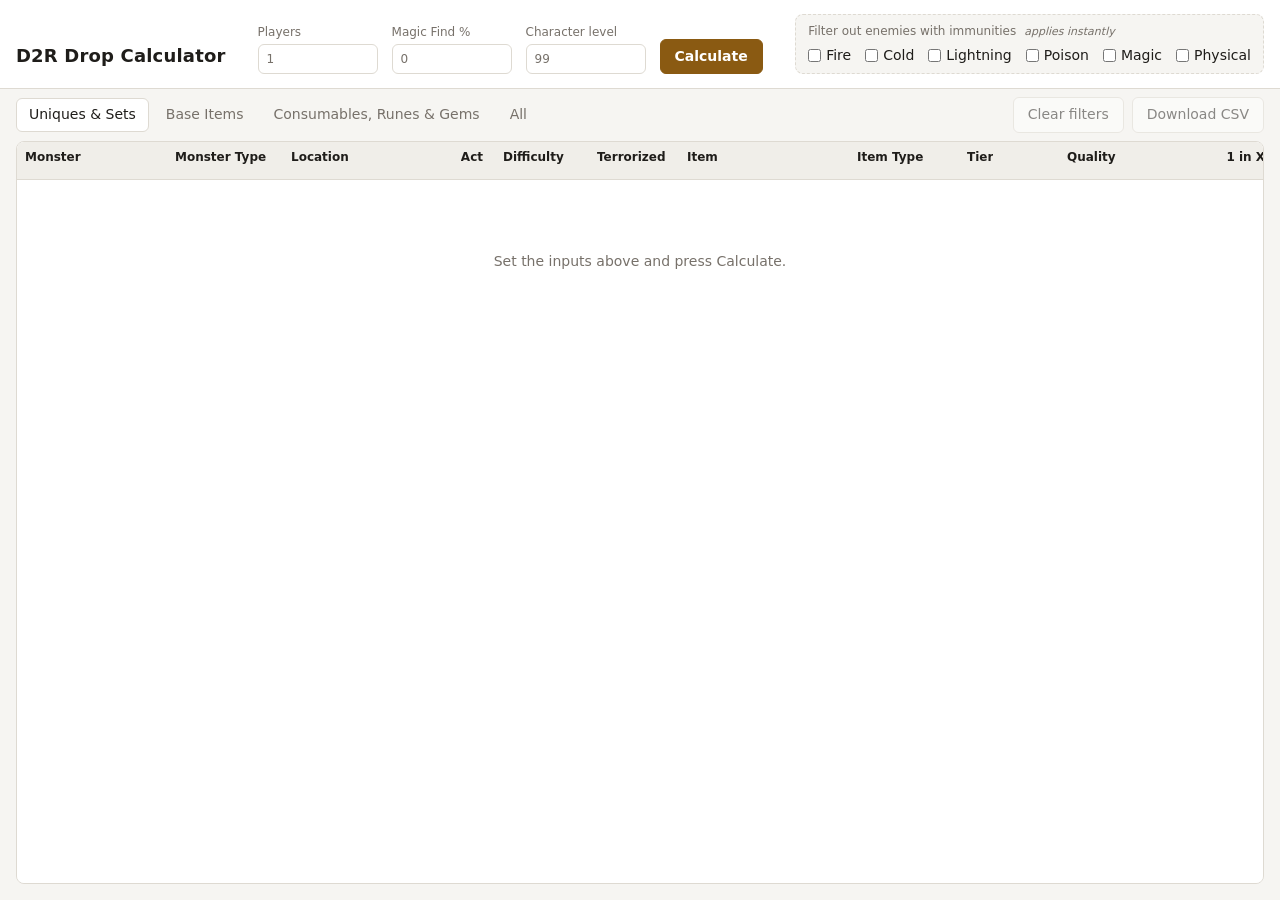
==== web/index.html @ eca45f20 "Initial commit" ====
<!doctype html>
<html lang="en">
  <head>
    <meta charset="utf-8" />
    <meta name="viewport" content="width=device-width, initial-scale=1" />
    <title>D2R Drop Calculator</title>
    <link rel="icon" href="data:," />
    <link rel="stylesheet" href="style.css" />
  </head>
  <body>
    <header class="top">
      <h1>D2R Drop Calculator</h1>
      <form id="inputs" class="inputs">
        <label title="Number of players in the game (1-8). Lowers the effective &quot;nothing dropped&quot; chance.">
          <span>Players</span>
          <input name="players" type="number" min="1" max="8" step="1" value="1" required />
        </label>
        <label title="Magic Find percentage.">
          <span>Magic Find %</span>
          <input name="magicFind" type="number" min="0" step="1" value="0" required />
        </label>
        <label title="Character level, used only to scale Terror Zone (&quot;terrorized&quot;) rows.">
          <span>Character level</span>
          <input name="characterLevel" type="number" min="1" max="99" step="1" value="99" required />
        </label>
        <button id="run" type="submit">Calculate</button>
      </form>
      <div id="immunities" class="immunities" role="group" aria-labelledby="immunities-title">
        <div class="immunities-head">
          <span id="immunities-title">Filter out enemies with immunities</span>
          <span class="hint">applies instantly</span>
        </div>
        <div class="checks">
          <label><input type="checkbox" name="fire" /> Fire</label>
          <label><input type="checkbox" name="cold" /> Cold</label>
          <label><input type="checkbox" name="lightning" /> Lightning</label>
          <label><input type="checkbox" name="poison" /> Poison</label>
          <label><input type="checkbox" name="magic" /> Magic</label>
          <label><input type="checkbox" name="physical" /> Physical</label>
        </div>
      </div>
    </header>

    <div class="toolbar">
      <div id="tabs" class="tabs" role="tablist"></div>
      <div class="actions">
        <span id="status" class="status" aria-live="polite"></span>
        <button id="clear" type="button" class="secondary">Clear filters</button>
        <button id="download" type="button" class="secondary">Download CSV</button>
      </div>
    </div>

    <main id="scroller" class="scroller">
      <div id="table" class="table">
        <div class="thead">
          <div id="head-row" class="hrow"></div>
          <div id="filter-row" class="hrow filters"></div>
        </div>
        <div id="body" class="tbody">
          <div id="spacer" class="spacer"></div>
        </div>
      </div>
      <p id="empty" class="empty"></p>
    </main>

    <script src="app.js"></script>
  </body>
</html>
---- web/style.css ----
:root {
  --bg: #f6f5f2;
  --surface: #ffffff;
  --surface-2: #f0eee9;
  --row-alt: #faf9f7;
  --border: #dedad2;
  --text: #1f1d1a;
  --muted: #77716a;
  --accent: #8a5a12;
  --accent-text: #ffffff;
  --unique: #8a6d1e;
  --set: #2d7a1f;
  --rune: #b25a00;
  --yes: #a23a2a;
  --yes-bg: #f8e4df;
  --error: #b3261e;
  color-scheme: light;
}

@media (prefers-color-scheme: dark) {
  :root {
    --bg: #141311;
    --surface: #1c1b18;
    --surface-2: #26241f;
    --row-alt: #201f1b;
    --border: #36332d;
    --text: #e9e5dc;
    --muted: #9b958a;
    --accent: #d2a24c;
    --accent-text: #1a1408;
    --unique: #c7b377;
    --set: #6fd25a;
    --rune: #f0a04b;
    --yes: #f08f7c;
    --yes-bg: #3a221c;
    --error: #ff8a80;
    color-scheme: dark;
  }
}

* {
  box-sizing: border-box;
}

html,
body {
  height: 100%;
  margin: 0;
}

body {
  display: flex;
  flex-direction: column;
  background: var(--bg);
  color: var(--text);
  font: 14px/1.4 system-ui, -apple-system, 'Segoe UI', Roboto, sans-serif;
}

body.busy {
  cursor: progress;
}

button,
input,
select {
  font: inherit;
  color: inherit;
}

/* ---- header & inputs ---- */

.top {
  display: flex;
  flex-wrap: wrap;
  align-items: flex-end;
  gap: 12px 32px;
  padding: 14px 16px;
  background: var(--surface);
  border-bottom: 1px solid var(--border);
}

h1 {
  margin: 0 0 6px;
  font-size: 18px;
  font-weight: 650;
  letter-spacing: 0.01em;
}

.inputs {
  display: flex;
  flex-wrap: wrap;
  align-items: flex-end;
  gap: 10px 14px;
}

.inputs label {
  display: flex;
  flex-direction: column;
  gap: 3px;
  font-size: 12px;
  color: var(--muted);
}

.inputs input {
  width: 120px;
  padding: 6px 8px;
  border: 1px solid var(--border);
  border-radius: 6px;
  background: var(--surface);
}

.inputs input:focus,
.finput:focus {
  outline: 2px solid var(--accent);
  outline-offset: -1px;
}

button {
  padding: 7px 14px;
  border: 1px solid var(--accent);
  border-radius: 6px;
  background: var(--accent);
  color: var(--accent-text);
  font-weight: 600;
  cursor: pointer;
}

button:disabled {
  opacity: 0.5;
  cursor: default;
}

button.secondary {
  border-color: var(--border);
  background: var(--surface);
  color: var(--text);
  font-weight: 500;
}

/* Live filter, kept visually apart from the inputs that need Calculate. */
.immunities {
  margin-left: auto;
  padding: 8px 12px;
  border: 1px dashed var(--border);
  border-radius: 8px;
  background: var(--bg);
}

.immunities-head {
  display: flex;
  align-items: baseline;
  gap: 8px;
  margin-bottom: 6px;
  font-size: 12px;
  color: var(--muted);
}

.immunities-head .hint {
  font-size: 11px;
  font-style: italic;
}

.checks {
  display: flex;
  flex-wrap: wrap;
  gap: 4px 14px;
}

.checks label {
  display: inline-flex;
  align-items: center;
  gap: 5px;
  cursor: pointer;
}

.checks input,
.picker-item input {
  margin: 0;
  accent-color: var(--accent);
}

/* ---- toolbar ---- */

.toolbar {
  display: flex;
  flex-wrap: wrap;
  align-items: center;
  justify-content: space-between;
  gap: 8px 16px;
  padding: 8px 16px;
}

.tabs {
  display: flex;
  flex-wrap: wrap;
  gap: 4px;
}

.tab {
  display: inline-flex;
  align-items: center;
  gap: 8px;
  padding: 6px 12px;
  border: 1px solid transparent;
  background: transparent;
  color: var(--muted);
  font-weight: 500;
}

.tab[aria-selected='true'] {
  border-color: var(--border);
  background: var(--surface);
  color: var(--text);
}

.tab .count {
  font-size: 12px;
  font-variant-numeric: tabular-nums;
  color: var(--muted);
}

.actions {
  display: flex;
  flex-wrap: wrap;
  align-items: center;
  gap: 8px;
}

.status {
  font-size: 12px;
  color: var(--muted);
  font-variant-numeric: tabular-nums;
}

.status.error {
  color: var(--error);
}

/* ---- table ---- */

.scroller {
  position: relative;
  flex: 1;
  min-height: 0;
  margin: 0 16px 16px;
  overflow: auto;
  background: var(--surface);
  border: 1px solid var(--border);
  border-radius: 8px;
}

.table {
  position: relative;
  min-width: 100%;
}

.thead {
  position: sticky;
  top: 0;
  z-index: 2;
  background: var(--surface-2);
  border-bottom: 1px solid var(--border);
}

.hrow,
.tr {
  display: grid;
  grid-template-columns: var(--cols);
}

.th {
  display: flex;
  align-items: center;
  gap: 4px;
  padding: 7px 8px;
  border: 0;
  border-radius: 0;
  background: transparent;
  color: var(--text);
  font-size: 12px;
  font-weight: 600;
  text-align: left;
  white-space: nowrap;
}

.th:hover {
  background: var(--border);
}

.th.num {
  justify-content: flex-end;
}

.th-label {
  overflow: hidden;
  text-overflow: ellipsis;
}

.sort-ind {
  font-size: 10px;
  color: var(--accent);
}

.filters {
  padding-bottom: 6px;
}

.fcell {
  padding: 0 4px;
}

.finput {
  width: 100%;
  min-width: 0;
  padding: 4px 6px;
  border: 1px solid var(--border);
  border-radius: 5px;
  background: var(--surface);
  font-size: 12px;
}

.fcell.with-pick {
  display: flex;
  gap: 3px;
}

.pick {
  flex: none;
  min-width: 26px;
  padding: 0 6px;
  border-color: var(--border);
  border-radius: 5px;
  background: var(--surface);
  color: var(--muted);
  font-size: 11px;
  font-weight: 500;
  font-variant-numeric: tabular-nums;
}

.pick.active,
.pick[aria-expanded='true'] {
  border-color: var(--accent);
  color: var(--accent);
  font-weight: 600;
}

/* ---- checkbox-list picker ---- */

.picker {
  position: fixed;
  z-index: 10;
  display: flex;
  flex-direction: column;
  gap: 6px;
  width: 300px;
  max-height: min(420px, 70vh);
  padding: 8px;
  border: 1px solid var(--border);
  border-radius: 8px;
  background: var(--surface);
  box-shadow: 0 8px 24px rgb(0 0 0 / 0.18);
}

.picker-actions {
  display: flex;
  gap: 6px;
}

.picker-actions button {
  padding: 3px 10px;
  font-size: 12px;
}

.picker-list {
  overflow: auto;
  min-height: 0;
}

.picker-item {
  display: flex;
  align-items: center;
  gap: 8px;
  padding: 3px 4px;
  border-radius: 4px;
  font-size: 13px;
  cursor: pointer;
}

.picker-item:hover {
  background: var(--surface-2);
}

.picker-item[hidden] {
  display: none;
}

.tbody {
  position: relative;
}

.spacer {
  position: relative;
  overflow: hidden;
}

.tr {
  position: absolute;
  top: 0;
  left: 0;
  right: 0;
  height: 28px;
  align-items: center;
  border-bottom: 1px solid var(--surface-2);
}

.tr.odd {
  background: var(--row-alt);
}

.tr:hover {
  background: var(--surface-2);
}

.td {
  padding: 0 8px;
  overflow: hidden;
  white-space: nowrap;
  text-overflow: ellipsis;
}

.td.num {
  text-align: right;
  font-variant-numeric: tabular-nums;
}

.tr[data-quality='unique'] .col-item,
.tr[data-quality='unique'] .col-quality {
  color: var(--unique);
  font-weight: 600;
}

.tr[data-quality='set'] .col-item,
.tr[data-quality='set'] .col-quality {
  color: var(--set);
  font-weight: 600;
}

.tr[data-quality='rune'] .col-item {
  color: var(--rune);
  font-weight: 600;
}

.td.col-terrorized {
  color: var(--muted);
}

.td.yes {
  color: var(--yes);
  font-weight: 600;
}

.empty {
  position: absolute;
  top: 110px;
  left: 0;
  right: 0;
  margin: 0;
  text-align: center;
  color: var(--muted);
}

.empty[hidden] {
  display: none;
}

@media (max-width: 1100px) {
  .immunities {
    margin-left: 0;
  }
}

@media (max-width: 640px) {
  .scroller {
    margin: 0 8px 8px;
  }
  .inputs input {
    width: 96px;
  }
}
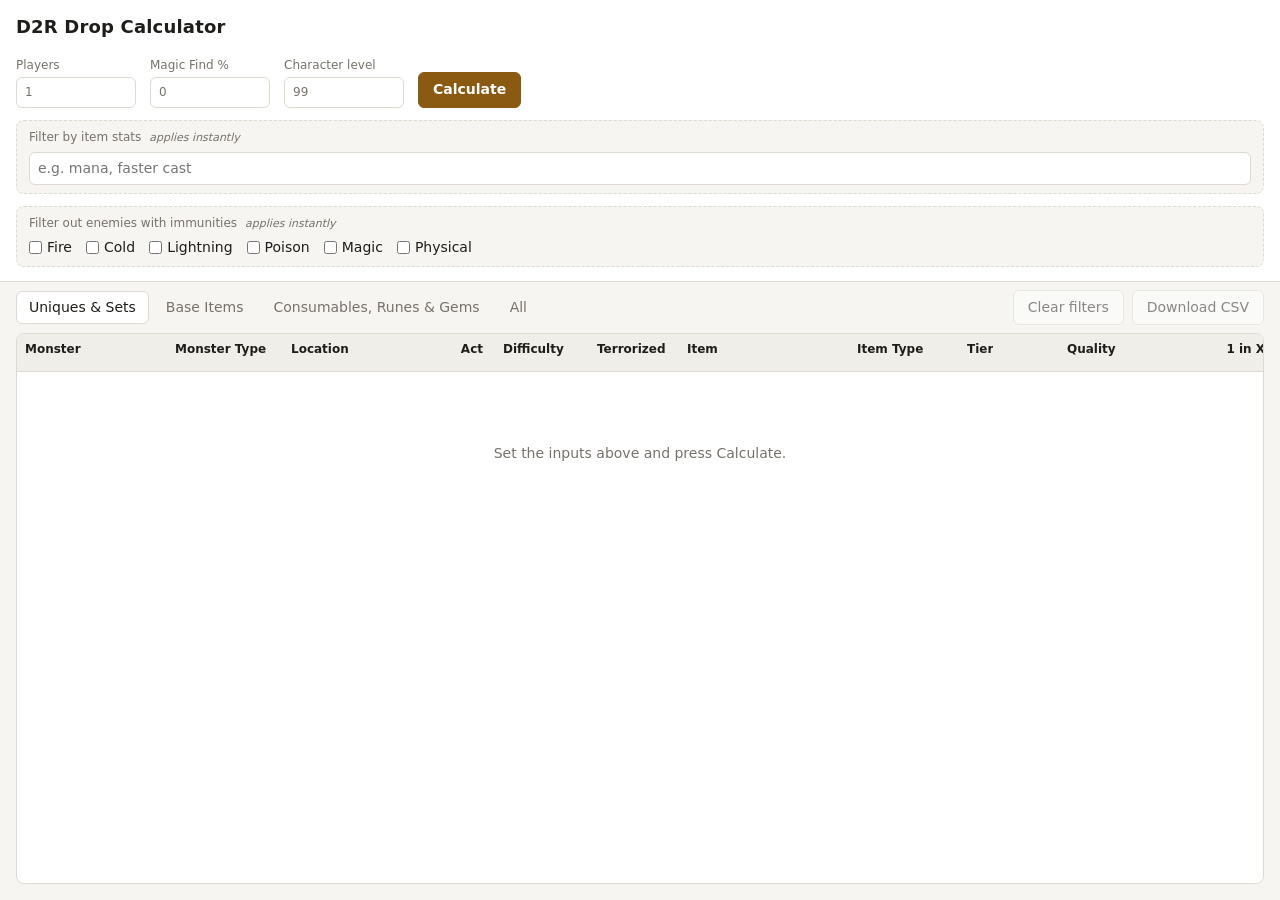
==== commit 7f1af24f: "Add item details filtering" ====
--- a/web/index.html
+++ b/web/index.html
@@ -25,8 +25,12 @@
         </label>
         <button id="run" type="submit">Calculate</button>
       </form>
-      <div id="immunities" class="immunities" role="group" aria-labelledby="immunities-title">
-        <div class="immunities-head">
+      <label class="live-filter stat-filter-panel" title="Items whose stats, set bonuses or rune/gem socket bonuses mention this text. Case-insensitive; separate alternatives with commas.">
+        <span class="live-head">Filter by item stats <span class="hint">applies instantly</span></span>
+        <input id="stat-filter" class="stat-filter" type="search" placeholder="e.g. mana, faster cast" />
+      </label>
+      <div id="immunities" class="live-filter immunities" role="group" aria-labelledby="immunities-title">
+        <div class="live-head">
           <span id="immunities-title">Filter out enemies with immunities</span>
           <span class="hint">applies instantly</span>
         </div>
--- a/web/style.css
+++ b/web/style.css
@@ -11,6 +11,7 @@
   --unique: #8a6d1e;
   --set: #2d7a1f;
   --rune: #b25a00;
+  --magic: #3550b8;
   --yes: #a23a2a;
   --yes-bg: #f8e4df;
   --error: #b3261e;
@@ -31,6 +32,7 @@
     --unique: #c7b377;
     --set: #6fd25a;
     --rune: #f0a04b;
+    --magic: #8c9cff;
     --yes: #f08f7c;
     --yes-bg: #3a221c;
     --error: #ff8a80;
@@ -71,12 +73,22 @@
 
 .top {
   display: flex;
-  flex-wrap: wrap;
   align-items: flex-end;
-  gap: 12px 32px;
+  gap: 12px 24px;
   padding: 14px 16px;
   background: var(--surface);
   border-bottom: 1px solid var(--border);
+}
+
+/* One row while everything fits; otherwise every block on its own line (app.js toggles
+   .stacked), rather than flex-wrap's partial wrapping. */
+.top > * {
+  flex: none;
+}
+
+.top.stacked {
+  flex-direction: column;
+  align-items: stretch;
 }
 
 h1 {
@@ -137,16 +149,24 @@
   font-weight: 500;
 }
 
-/* Live filter, kept visually apart from the inputs that need Calculate. */
-.immunities {
-  margin-left: auto;
+/* Live filters, kept visually apart from the inputs that need Calculate. */
+.live-filter {
+  display: block;
   padding: 8px 12px;
   border: 1px dashed var(--border);
   border-radius: 8px;
   background: var(--bg);
 }
 
-.immunities-head {
+.stat-filter-panel {
+  margin-left: auto;
+}
+
+.top.stacked .stat-filter-panel {
+  margin-left: 0;
+}
+
+.live-head {
   display: flex;
   align-items: baseline;
   gap: 8px;
@@ -155,7 +175,7 @@
   color: var(--muted);
 }
 
-.immunities-head .hint {
+.live-head .hint {
   font-size: 11px;
   font-style: italic;
 }
@@ -224,6 +244,31 @@
   flex-wrap: wrap;
   align-items: center;
   gap: 8px;
+}
+
+.stat-filter {
+  display: block;
+  width: 240px;
+  padding: 6px 8px;
+  border: 1px solid var(--border);
+  border-radius: 6px;
+  background: var(--surface);
+}
+
+.top.stacked .stat-filter {
+  width: 100%;
+}
+
+.stat-filter:focus {
+  outline: 2px solid var(--accent);
+  outline-offset: -1px;
+}
+
+.hc-props li.match {
+  font-weight: 650;
+  text-decoration: underline;
+  text-decoration-color: color-mix(in srgb, currentColor 45%, transparent);
+  text-underline-offset: 2px;
 }
 
 .status {
@@ -473,10 +518,137 @@
   display: none;
 }
 
-@media (max-width: 1100px) {
-  .immunities {
-    margin-left: 0;
-  }
+/* ---- hover cards ---- */
+
+.hovercard {
+  position: fixed;
+  z-index: 20;
+  width: max-content;
+  max-width: 360px;
+  padding: 10px 12px;
+  border: 1px solid var(--border);
+  border-radius: 8px;
+  background: var(--surface);
+  box-shadow: 0 8px 24px rgb(0 0 0 / 0.18);
+  font-size: 13px;
+  pointer-events: none;
+}
+
+.hovercard[hidden] {
+  display: none;
+}
+
+.hc-head {
+  margin-bottom: 6px;
+}
+
+.hc-title {
+  font-size: 14px;
+  font-weight: 650;
+}
+
+.hc-title.q-unique {
+  color: var(--unique);
+}
+
+.hc-title.q-set {
+  color: var(--set);
+}
+
+.hc-sub,
+.hc-note,
+.hc-label {
+  color: var(--muted);
+  font-size: 12px;
+}
+
+.hc-note {
+  margin: 4px 0 2px;
+  font-style: italic;
+}
+
+.hc-label {
+  margin-bottom: 3px;
+  font-weight: 600;
+  text-transform: uppercase;
+  letter-spacing: 0.04em;
+  font-size: 11px;
+}
+
+.hc-section {
+  margin-top: 8px;
+}
+
+.hc-tags {
+  display: flex;
+  gap: 4px;
+  margin-bottom: 6px;
+}
+
+.hc-tag {
+  padding: 1px 7px;
+  border: 1px solid var(--border);
+  border-radius: 999px;
+  background: var(--surface-2);
+  font-size: 11px;
+}
+
+.hc-facts {
+  display: grid;
+  grid-template-columns: auto 1fr;
+  gap: 2px 12px;
+  margin: 0;
+}
+
+.hc-facts dt {
+  color: var(--muted);
+}
+
+.hc-facts dd {
+  margin: 0;
+  font-variant-numeric: tabular-nums;
+}
+
+.hc-res {
+  display: grid;
+  grid-template-columns: repeat(3, 1fr);
+  gap: 3px;
+}
+
+.hc-res-cell {
+  display: flex;
+  justify-content: space-between;
+  gap: 8px;
+  padding: 2px 6px;
+  border-radius: 4px;
+  background: var(--surface-2);
+  font-size: 12px;
+}
+
+.hc-res-cell b {
+  font-weight: 600;
+  font-variant-numeric: tabular-nums;
+}
+
+.hc-res-cell.immune {
+  background: var(--yes-bg);
+  color: var(--yes);
+}
+
+.hc-list {
+  line-height: 1.45;
+}
+
+.hc-props {
+  margin: 0;
+  padding: 0;
+  list-style: none;
+  color: var(--magic);
+  line-height: 1.45;
+}
+
+.hc-props.set {
+  color: var(--set);
 }
 
 @media (max-width: 640px) {
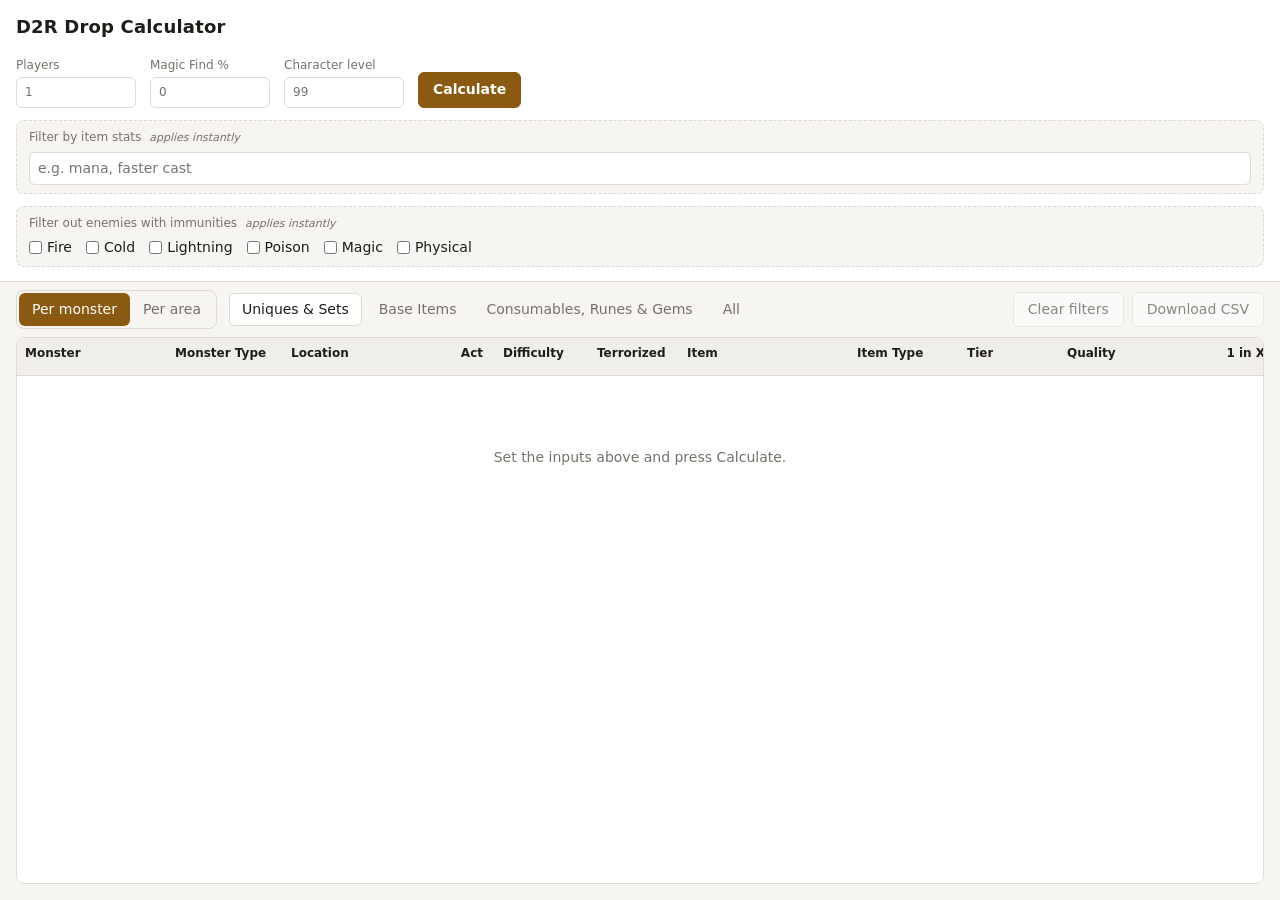
==== commit 6037bec5: "Add per-area calculation" ====
--- a/web/index.html
+++ b/web/index.html
@@ -2,8 +2,31 @@
 <html lang="en">
   <head>
     <meta charset="utf-8" />
-    <meta name="viewport" content="width=device-width, initial-scale=1" />
-    <title>D2R Drop Calculator</title>
+    <meta name="viewport" content="width=device-width, initial-scale=1, viewport-fit=cover" />
+    <title>D2R Drop Calculator - Diablo 2 Resurrected Item Drop Chances</title>
+    <meta name="description" content="Diablo 2 Resurrected drop calculator. See the chance of every item, rune and unique dropping from every monster and area, with Magic Find, player count and Terror Zones. Filter by item stats and monster immunities." />
+    <link rel="canonical" href="https://d2-drop-calc.iyican.me/" />
+
+    <meta property="og:type" content="website" />
+    <meta property="og:url" content="https://d2-drop-calc.iyican.me/" />
+    <meta property="og:title" content="D2R Drop Calculator" />
+    <meta property="og:description" content="Drop chances for every item, rune and unique from every monster in Diablo 2 Resurrected, with Magic Find, players and Terror Zones." />
+    <meta name="twitter:card" content="summary" />
+
+    <script type="application/ld+json">
+      {
+        "@context": "https://schema.org",
+        "@type": "WebApplication",
+        "name": "D2R Drop Calculator",
+        "url": "https://d2-drop-calc.iyican.me/",
+        "description": "Calculates item drop chances from every monster and area in Diablo 2 Resurrected, accounting for Magic Find, player count and Terror Zones.",
+        "applicationCategory": "GameApplication",
+        "operatingSystem": "Any",
+        "browserRequirements": "Requires JavaScript and WebAssembly",
+        "offers": { "@type": "Offer", "price": "0", "priceCurrency": "USD" },
+        "author": { "@type": "Person", "name": "Emre Iyican", "url": "https://iyican.me/" }
+      }
+    </script>
     <link rel="icon" href="data:," />
     <link rel="stylesheet" href="style.css" />
   </head>
@@ -13,15 +36,15 @@
       <form id="inputs" class="inputs">
         <label title="Number of players in the game (1-8). Lowers the effective &quot;nothing dropped&quot; chance.">
           <span>Players</span>
-          <input name="players" type="number" min="1" max="8" step="1" value="1" required />
+          <input name="players" type="number" inputmode="numeric" min="1" max="8" step="1" value="1" required />
         </label>
         <label title="Magic Find percentage.">
           <span>Magic Find %</span>
-          <input name="magicFind" type="number" min="0" step="1" value="0" required />
+          <input name="magicFind" type="number" inputmode="numeric" min="0" step="1" value="0" required />
         </label>
         <label title="Character level, used only to scale Terror Zone (&quot;terrorized&quot;) rows.">
           <span>Character level</span>
-          <input name="characterLevel" type="number" min="1" max="99" step="1" value="99" required />
+          <input name="characterLevel" type="number" inputmode="numeric" min="1" max="99" step="1" value="99" required />
         </label>
         <button id="run" type="submit">Calculate</button>
       </form>
@@ -46,7 +69,10 @@
     </header>
 
     <div class="toolbar">
-      <div id="tabs" class="tabs" role="tablist"></div>
+      <div class="tab-groups">
+        <div id="views" class="tabs views" role="tablist" aria-label="Drop chances"></div>
+        <div id="tabs" class="tabs" role="tablist" aria-label="Item category"></div>
+      </div>
       <div class="actions">
         <span id="status" class="status" aria-live="polite"></span>
         <button id="clear" type="button" class="secondary">Clear filters</button>
--- a/web/style.css
+++ b/web/style.css
@@ -233,6 +233,31 @@
   color: var(--text);
 }
 
+.tab-groups {
+  display: flex;
+  flex-wrap: wrap;
+  align-items: center;
+  gap: 8px 12px;
+}
+
+/* Per monster / per area: a segmented switch, set apart from the category tabs. */
+.views {
+  gap: 0;
+  padding: 2px;
+  border: 1px solid var(--border);
+  border-radius: 8px;
+}
+
+.view-tab {
+  border-radius: 6px;
+}
+
+.view-tab[aria-selected='true'] {
+  border-color: transparent;
+  background: var(--accent);
+  color: var(--accent-text);
+}
+
 .tab .count {
   font-size: 12px;
   font-variant-numeric: tabular-nums;
@@ -328,8 +353,10 @@
   white-space: nowrap;
 }
 
-.th:hover {
-  background: var(--border);
+@media (hover: hover) {
+  .th:hover {
+    background: var(--border);
+  }
 }
 
 .th.num {
@@ -382,6 +409,29 @@
   font-variant-numeric: tabular-nums;
 }
 
+.pick.wide {
+  display: flex;
+  align-items: center;
+  justify-content: space-between;
+  gap: 4px;
+  /* Match the text filters: `.pick` drops `.finput`'s vertical padding, and the cell sets row height. */
+  height: 100%;
+  padding: 4px 6px;
+  font-size: 12px;
+  font-weight: 400;
+  text-align: left;
+}
+
+.pick-text {
+  overflow: hidden;
+  white-space: nowrap;
+  text-overflow: ellipsis;
+}
+
+.pick-caret {
+  flex: none;
+}
+
 .pick.active,
 .pick[aria-expanded='true'] {
   border-color: var(--accent);
@@ -397,8 +447,9 @@
   display: flex;
   flex-direction: column;
   gap: 6px;
-  width: 300px;
+  width: min(300px, calc(100vw - 16px));
   max-height: min(420px, 70vh);
+  max-height: min(420px, 70dvh);
   padding: 8px;
   border: 1px solid var(--border);
   border-radius: 8px;
@@ -431,8 +482,10 @@
   cursor: pointer;
 }
 
-.picker-item:hover {
-  background: var(--surface-2);
+@media (hover: hover) {
+  .picker-item:hover {
+    background: var(--surface-2);
+  }
 }
 
 .picker-item[hidden] {
@@ -446,6 +499,7 @@
 .spacer {
   position: relative;
   overflow: hidden;
+  -webkit-tap-highlight-color: transparent;
 }
 
 .tr {
@@ -453,7 +507,7 @@
   top: 0;
   left: 0;
   right: 0;
-  height: 28px;
+  height: var(--row-h, 28px);
   align-items: center;
   border-bottom: 1px solid var(--surface-2);
 }
@@ -462,8 +516,10 @@
   background: var(--row-alt);
 }
 
-.tr:hover {
-  background: var(--surface-2);
+@media (hover: hover) {
+  .tr:hover {
+    background: var(--surface-2);
+  }
 }
 
 .td {
@@ -534,6 +590,48 @@
   pointer-events: none;
 }
 
+/* Touch: the card opens on tap as a bottom sheet that scrolls and has a close button. */
+.hovercard.sheet {
+  top: auto;
+  right: 0;
+  bottom: 0;
+  left: 0;
+  width: auto;
+  max-width: 560px;
+  max-height: 65vh;
+  max-height: 65dvh;
+  margin: 0 auto;
+  padding: 14px 16px calc(16px + env(safe-area-inset-bottom));
+  overflow-y: auto;
+  overscroll-behavior: contain;
+  border-bottom: 0;
+  border-radius: 12px 12px 0 0;
+  box-shadow: 0 -8px 24px rgb(0 0 0 / 0.18);
+  pointer-events: auto;
+}
+
+.hc-close {
+  position: sticky;
+  top: 0;
+  float: right;
+  margin: -4px -6px 0 8px;
+  width: 36px;
+  height: 36px;
+  padding: 0;
+  border-color: var(--border);
+  border-radius: 999px;
+  background: var(--surface-2);
+  color: var(--text);
+  font-size: 20px;
+  font-weight: 500;
+  line-height: 1;
+}
+
+.td.card-open {
+  outline: 2px solid var(--accent);
+  outline-offset: -2px;
+}
+
 .hovercard[hidden] {
   display: none;
 }
@@ -651,7 +749,65 @@
   color: var(--set);
 }
 
+/* Touch: details open on tap, so mark the cells that have them; enlarge small targets; keep
+   form text at 16px so iOS doesn't zoom the page on focus. */
+@media (pointer: coarse) {
+  .td.col-monster,
+  .td.col-location,
+  .td.col-item {
+    cursor: pointer;
+    text-decoration: underline dotted color-mix(in srgb, currentColor 40%, transparent);
+    text-underline-offset: 3px;
+  }
+  input,
+  select,
+  .finput {
+    font-size: 16px;
+  }
+  .pick {
+    min-width: 36px;
+  }
+  .checks {
+    gap: 2px 6px;
+  }
+  .checks label {
+    padding: 6px 8px 6px 0;
+  }
+  .checks input {
+    width: 18px;
+    height: 18px;
+  }
+  .tab,
+  button.secondary {
+    min-height: 36px;
+  }
+  .picker-item {
+    padding: 8px 4px;
+  }
+}
+
+/* Small or short screens: the stacked header can be taller than the screen, so let the page scroll
+   and give the table its own fixed-height viewport instead of the leftover space. */
+@media (max-width: 640px), (max-height: 560px) {
+  html,
+  body {
+    height: auto;
+  }
+  .scroller {
+    flex: none;
+    height: 85vh;
+    height: 85dvh;
+    min-height: 280px;
+  }
+}
+
 @media (max-width: 640px) {
+  .top {
+    padding: 12px;
+  }
+  .toolbar {
+    padding: 8px 12px;
+  }
   .scroller {
     margin: 0 8px 8px;
   }
